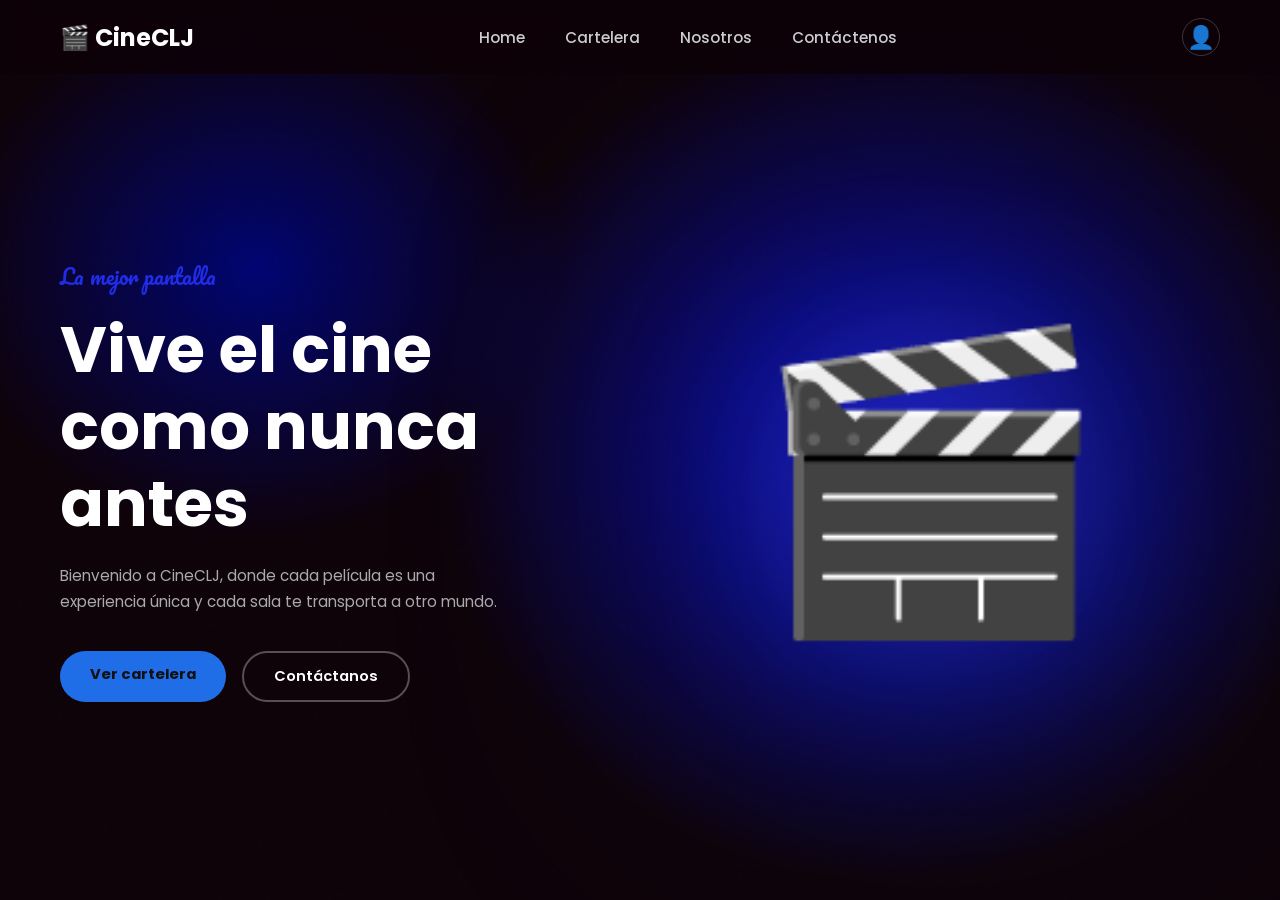
==== index.html @ 0bc53e52 "ajajaj" ====
<!DOCTYPE html>
<html lang="es">
<head>
  <meta charset="UTF-8" />
  <meta name="viewport" content="width=device-width, initial-scale=1.0" />
  <title>CineCLJ</title>
  <link rel="stylesheet" href="./css/index.css" />
  <link href="https://fonts.googleapis.com/css2?family=Pacifico&family=Poppins:wght@300;400;600;700&display=swap" rel="stylesheet" />
</head>
<body>

  <!-- NAVBAR -->
  <nav id="home">
    <div class="logo">🎬 CineCLJ</div>
    <ul>
      <li><a href="./index.html">Home</a></li>
      <li><a href="./cartelera.html">Cartelera</a></li>
      <li><a href="./nosotros.html">Nosotros</a></li>
      <li><a href="#contactenos">Contáctenos</a></li>
    </ul>
    <div class="nav-icon">👤</div>
  </nav>

  <!-- HERO -->
  <section class="hero">
    <div class="hero-text">
      <p class="hero-tag">La mejor pantalla</p>
      <h1>Vive el cine<br>como nunca antes</h1>
      <p class="hero-sub">Bienvenido a CineCLJ, donde cada película es una experiencia única y cada sala te transporta a otro mundo.</p>
      <div class="hero-btns">
        <a href="./cartelera.html" class="btn-main">Ver cartelera</a>
        <a href="#contactenos" class="btn-sec">Contáctanos</a>
      </div>
    </div>
    <div class="hero-img">
      <div class="clapboard">🎬</div>
    </div>
  </section>

</body>
</html>
---- css/index.css ----
/* ===========================
   CINECLJ — Home Styles
   =========================== */

* { margin: 0; padding: 0; box-sizing: border-box; }

body {
  font-family: 'Poppins', sans-serif;
  background: #0d0208;
  color: #fff;
  overflow-x: hidden;
}

a { text-decoration: none; color: inherit; }

/* ===========================
   NAVBAR
   =========================== */
nav {
  position: fixed;
  top: 0; left: 0; right: 0;
  z-index: 100;
  display: flex;
  align-items: center;
  justify-content: space-between;
  padding: 18px 60px;
  background: rgba(13, 2, 8, 0.85);
  backdrop-filter: blur(10px);
}

.logo {
  font-family: 'Poppins', sans-serif;
  font-size: 1.5rem;
  font-weight: 700;
  color: #fff;
}

nav ul {
  list-style: none;
  display: flex;
  gap: 40px;
}

nav ul a {
  font-size: 0.95rem;
  font-weight: 500;
  color: #ccc;
  transition: color 0.2s;
}

nav ul a:hover { color: #2027e8; }

.nav-icon {
  font-size: 1.4rem;
  cursor: pointer;
  color: #ccc;
  width: 38px;
  height: 38px;
  border: 1.5px solid rgba(255,255,255,0.2);
  border-radius: 50%;
  display: flex;
  align-items: center;
  justify-content: center;
}

/* ===========================
   HERO
   =========================== */
.hero {
  min-height: 100vh;
  display: flex;
  align-items: center;
  justify-content: space-between;
  padding: 120px 60px 60px;
  background:
    radial-gradient(ellipse 60% 80% at 70% 50%, #0707b5 0%, transparent 60%),
    radial-gradient(ellipse 40% 50% at 20% 30%, #000471 0%, transparent 60%),
    #0d0208;
  position: relative;
  overflow: hidden;
}

/* Grain texture overlay */
.hero::before {
  content: '';
  position: absolute;
  inset: 0;
  background-image: url("data:image/svg+xml,%3Csvg viewBox='0 0 200 200' xmlns='http://www.w3.org/2000/svg'%3E%3Cfilter id='n'%3E%3CfeTurbulence type='fractalNoise' baseFrequency='0.9' numOctaves='4' stitchTiles='stitch'/%3E%3C/filter%3E%3Crect width='100%25' height='100%25' filter='url(%23n)' opacity='0.04'/%3E%3C/svg%3E");
  pointer-events: none;
  opacity: 0.3;
}

.hero-text {
  max-width: 580px;
  z-index: 2;
  animation: fadeUp 0.9s ease-out forwards;
}

@keyframes fadeUp {
  from { opacity: 0; transform: translateY(28px); }
  to   { opacity: 1; transform: translateY(0); }
}

.hero-tag {
  font-family: 'Pacifico', cursive;
  font-size: 1.3rem;
  color: #202de8;
  margin-bottom: 18px;
}

.hero-text h1 {
  font-size: clamp(2.8rem, 5vw, 4rem);
  font-weight: 700;
  line-height: 1.2;
  color: #fff;
  margin-bottom: 20px;
}

.hero-sub {
  font-size: 0.95rem;
  color: #aaa;
  line-height: 1.7;
  margin-bottom: 36px;
  max-width: 460px;
}

.hero-btns {
  display: flex;
  gap: 16px;
  flex-wrap: wrap;
}

.btn-main {
  background: #206de8;
  color: #111;
  padding: 13px 30px;
  border-radius: 30px;
  font-weight: 700;
  font-size: 0.92rem;
  transition: background 0.2s, transform 0.15s;
}

.btn-main:hover {
  background: #4049f5;
  transform: translateY(-2px);
}

.btn-sec {
  background: transparent;
  color: #fff;
  padding: 13px 30px;
  border-radius: 30px;
  font-weight: 600;
  font-size: 0.92rem;
  border: 2px solid rgba(255,255,255,0.3);
  transition: border-color 0.2s, color 0.2s;
}

.btn-sec:hover {
  border-color: #202de8;
  color: #202de8;
}

/* ===========================
   HERO IMAGE / VISUAL
   =========================== */
.hero-img {
  flex: 1;
  display: flex;
  align-items: center;
  justify-content: center;
  position: relative;
  z-index: 2;
  animation: fadeIn 1.2s ease-out forwards;
}

@keyframes fadeIn {
  from { opacity: 0; transform: scale(0.92); }
  to   { opacity: 1; transform: scale(1); }
}

.clapboard {
  font-size: 18rem;
  filter: drop-shadow(0 0 80px rgba(32, 45, 232, 0.4))
          drop-shadow(0 0 160px rgba(0, 99, 180, 0.3));
  user-select: none;
}

/* Glow ring behind emoji */
.hero-img::before {
  content: '';
  position: absolute;
  width: 420px;
  height: 420px;
  border-radius: 50%;
  background: radial-gradient(circle, rgba(232,160,32,0.12) 0%, transparent 70%);
  animation: pulse 4s ease-in-out infinite;
}

@keyframes pulse {
  0%, 100% { transform: scale(1); opacity: 0.8; }
  50%       { transform: scale(1.1); opacity: 1; }
}

/* ===========================
   RESPONSIVE
   =========================== */
@media (max-width: 768px) {
  nav { padding: 16px 24px; }
  nav ul { display: none; }

  .hero {
    flex-direction: column;
    padding: 120px 24px 60px;
    text-align: center;
  }

  .hero-sub { margin: 0 auto 32px; }
  .hero-btns { justify-content: center; }
  .clapboard { font-size: 10rem; }
  .hero-img { margin-top: 40px; }
}
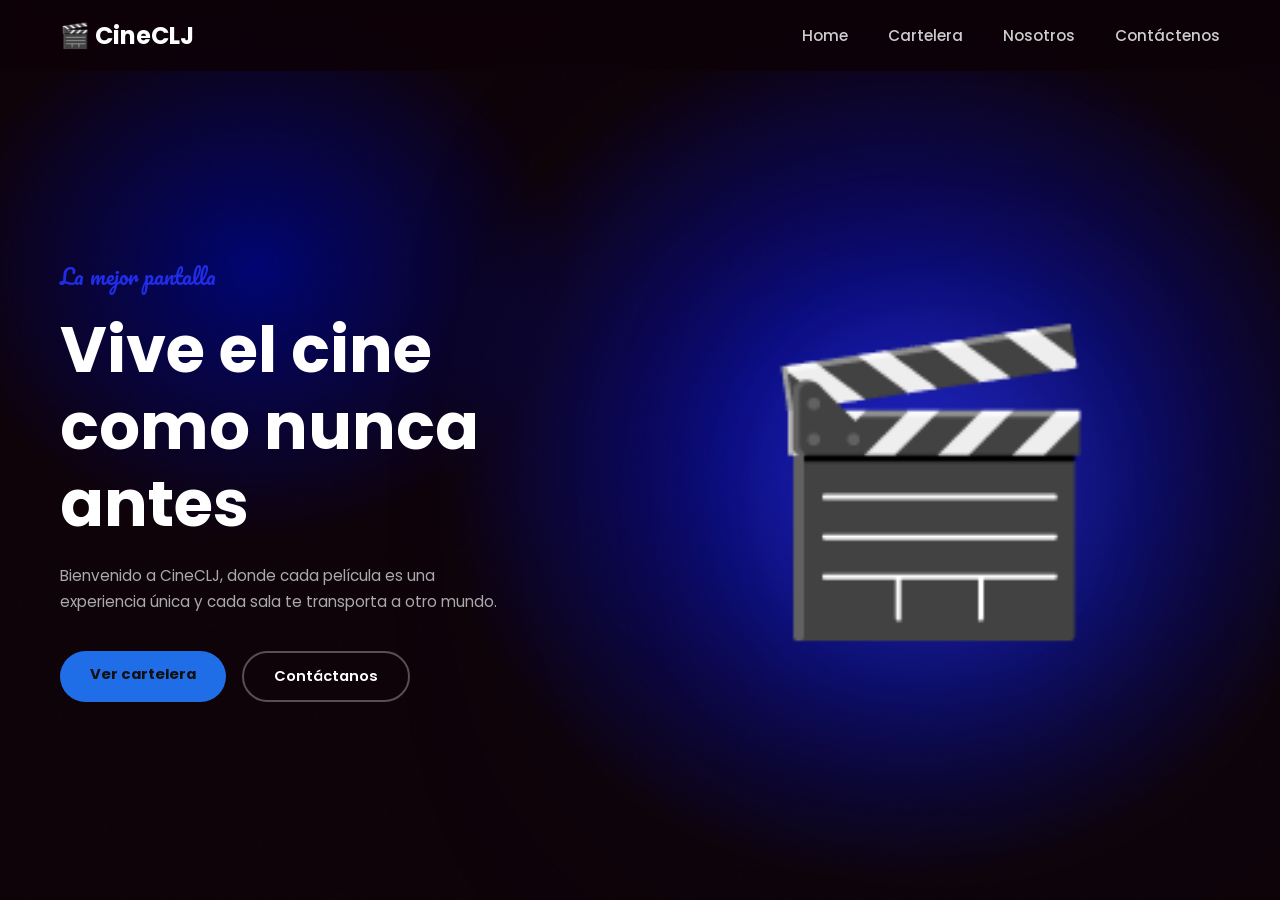
==== commit dca30992: "todo julian" ====
--- a/index.html
+++ b/index.html
@@ -15,10 +15,9 @@
     <ul>
       <li><a href="./index.html">Home</a></li>
       <li><a href="./cartelera.html">Cartelera</a></li>
-      <li><a href="./nosotros.html">Nosotros</a></li>
+      <li><a href="#nosotros">Nosotros</a></li>
       <li><a href="#contactenos">Contáctenos</a></li>
     </ul>
-    <div class="nav-icon">👤</div>
   </nav>
 
   <!-- HERO -->
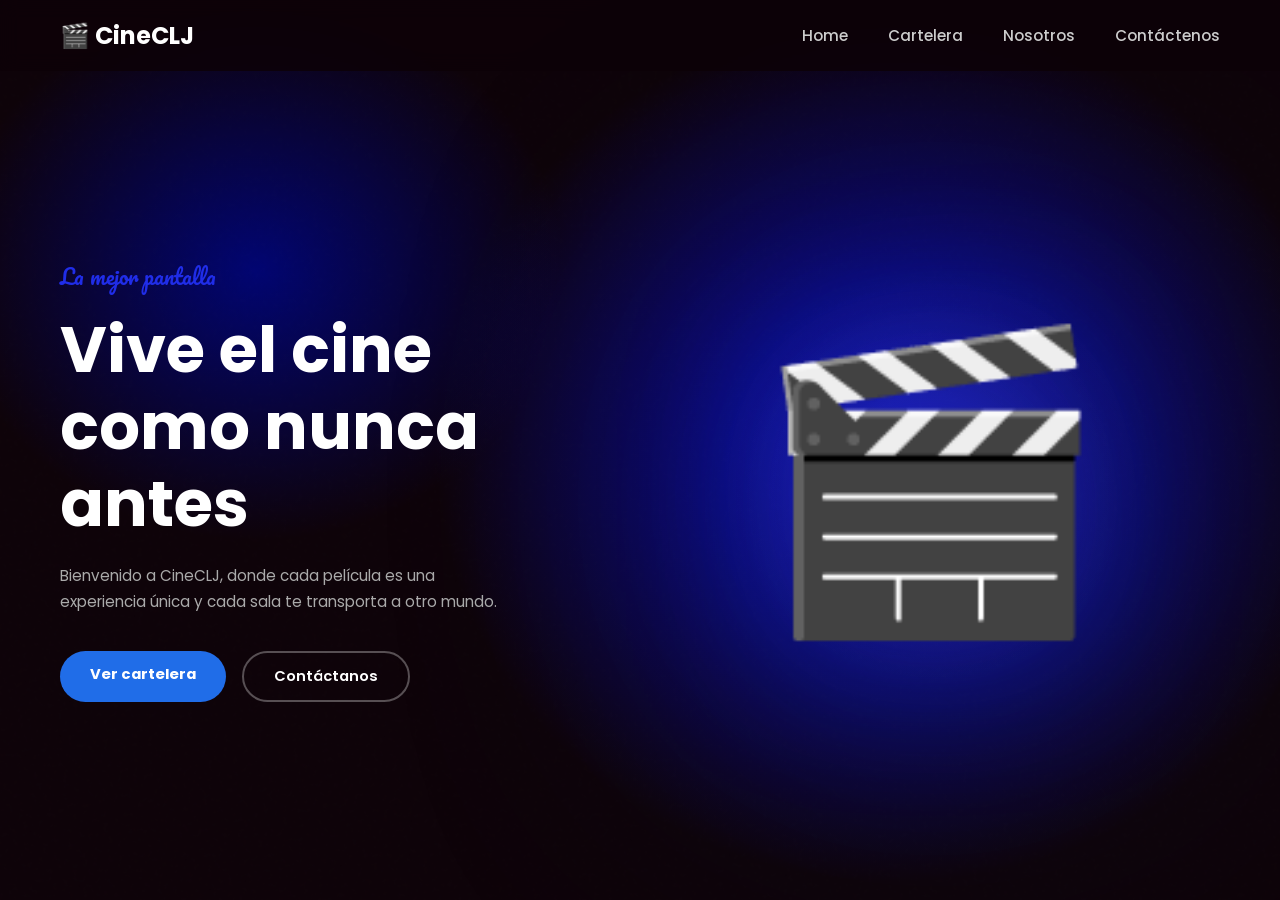
==== commit 73c16e8e: "guaradar responsitive" ====
--- a/index.html
+++ b/index.html
@@ -12,13 +12,32 @@
   <!-- NAVBAR -->
   <nav id="home">
     <div class="logo">🎬 CineCLJ</div>
+
+    <!-- Menú desktop -->
     <ul>
       <li><a href="./index.html">Home</a></li>
       <li><a href="./cartelera.html">Cartelera</a></li>
-      <li><a href="#nosotros">Nosotros</a></li>
-      <li><a href="#contactenos">Contáctenos</a></li>
+      <li><a href="./nosotros.html">Nosotros</a></li>
+      <li><a href="./contactos.html">Contáctenos</a></li>
     </ul>
+
+    <!-- Botón hamburguesa -->
+    <button class="hamburger" id="hamburger" aria-label="Abrir menú" aria-expanded="false">
+      <span></span>
+      <span></span>
+      <span></span>
+    </button>
   </nav>
+
+  <!-- DRAWER MÓVIL -->
+  <div class="nav-drawer" id="navDrawer" aria-hidden="true">
+    <ul>
+      <li><a href="./index.html">Home</a></li>
+      <li><a href="./cartelera.html">Cartelera</a></li>
+      <li><a href="./nosotros.html">Nosotros</a></li>
+      <li><a href="./contactos.html">Contáctenos</a></li>
+    </ul>
+  </div>
 
   <!-- HERO -->
   <section class="hero">
@@ -28,7 +47,7 @@
       <p class="hero-sub">Bienvenido a CineCLJ, donde cada película es una experiencia única y cada sala te transporta a otro mundo.</p>
       <div class="hero-btns">
         <a href="./cartelera.html" class="btn-main">Ver cartelera</a>
-        <a href="#contactenos" class="btn-sec">Contáctanos</a>
+        <a href="./contactos.html" class="btn-sec">Contáctanos</a>
       </div>
     </div>
     <div class="hero-img">
@@ -36,5 +55,41 @@
     </div>
   </section>
 
+  <script>
+    const btn    = document.getElementById('hamburger');
+    const drawer = document.getElementById('navDrawer');
+    const links  = drawer.querySelectorAll('a');
+
+    function openMenu() {
+      btn.classList.add('open');
+      drawer.classList.add('open');
+      btn.setAttribute('aria-expanded', 'true');
+      drawer.setAttribute('aria-hidden', 'false');
+      document.body.style.overflow = 'hidden';
+    }
+
+    function closeMenu() {
+      btn.classList.remove('open');
+      drawer.classList.remove('open');
+      btn.setAttribute('aria-expanded', 'false');
+      drawer.setAttribute('aria-hidden', 'true');
+      document.body.style.overflow = '';
+    }
+
+    btn.addEventListener('click', () => {
+      drawer.classList.contains('open') ? closeMenu() : openMenu();
+    });
+
+    links.forEach(link => link.addEventListener('click', closeMenu));
+
+    document.addEventListener('keydown', e => {
+      if (e.key === 'Escape') closeMenu();
+    });
+
+    drawer.addEventListener('click', e => {
+      if (e.target === drawer) closeMenu();
+    });
+  </script>
+
 </body>
-</html>+</html> 
--- a/css/index.css
+++ b/css/index.css
@@ -19,13 +19,15 @@
 nav {
   position: fixed;
   top: 0; left: 0; right: 0;
-  z-index: 100;
+  z-index: 200;
   display: flex;
   align-items: center;
   justify-content: space-between;
   padding: 18px 60px;
   background: rgba(13, 2, 8, 0.85);
   backdrop-filter: blur(10px);
+  -webkit-backdrop-filter: blur(10px);
+  transition: padding 0.3s ease;
 }
 
 .logo {
@@ -33,6 +35,8 @@
   font-size: 1.5rem;
   font-weight: 700;
   color: #fff;
+  white-space: nowrap;
+  z-index: 201;
 }
 
 nav ul {
@@ -50,17 +54,103 @@
 
 nav ul a:hover { color: #2027e8; }
 
-.nav-icon {
-  font-size: 1.4rem;
+/* ===========================
+   HAMBURGER — UN SOLO BLOQUE
+   =========================== */
+.hamburger {
+  display: none;           /* oculto en desktop */
+  flex-direction: column;
+  justify-content: center;
+  align-items: center;
+  gap: 5px;
+  width: 40px;
+  height: 40px;
   cursor: pointer;
+  z-index: 201;            /* encima del drawer */
+  background: none;
+  border: none;
+  padding: 0;
+}
+
+.hamburger span {
+  display: block;
+  width: 25px;
+  height: 2px;
+  background: #ccc;
+  border-radius: 2px;
+  transition: transform 0.35s cubic-bezier(0.4, 0, 0.2, 1),
+              opacity   0.35s cubic-bezier(0.4, 0, 0.2, 1),
+              background 0.2s;
+  transform-origin: center;
+}
+
+/* Estado abierto → X */
+.hamburger.open span:nth-child(1) { transform: translateY(7px) rotate(45deg);  background: #fff; }
+.hamburger.open span:nth-child(2) { opacity: 0; transform: scaleX(0); }
+.hamburger.open span:nth-child(3) { transform: translateY(-7px) rotate(-45deg); background: #fff; }
+
+/* ===========================
+   MOBILE MENU DRAWER
+   =========================== */
+.nav-drawer {
+  position: fixed;
+  top: 0; right: 0;
+  width: 100%;
+  height: 100vh;
+  background: rgba(13, 2, 8, 0.97);
+  backdrop-filter: blur(20px);
+  -webkit-backdrop-filter: blur(20px);
+  z-index: 199;            /* debajo del nav/hamburger */
+  display: flex;           /* siempre flex — la visibilidad la manejan opacity + pointer-events */
+  flex-direction: column;
+  align-items: center;
+  justify-content: center;
+  opacity: 0;
+  transform: translateX(100%);
+  pointer-events: none;
+  transition: opacity 0.35s ease,
+              transform 0.35s cubic-bezier(0.4, 0, 0.2, 1);
+}
+
+/* Clase que JS añade para abrir */
+.nav-drawer.open {
+  opacity: 1;
+  transform: translateX(0);
+  pointer-events: all;
+}
+
+.nav-drawer ul {
+  list-style: none;
+  display: flex;
+  flex-direction: column;
+  align-items: center;
+  width: 100%;
+}
+
+.nav-drawer ul li {
+  width: 100%;
+  text-align: center;
+  border-bottom: 1px solid rgba(255,255,255,0.06);
+}
+
+.nav-drawer ul li:first-child {
+  border-top: 1px solid rgba(255,255,255,0.06);
+}
+
+.nav-drawer ul a {
+  display: block;
+  padding: 22px 40px;
+  font-size: 1.15rem;
+  font-weight: 600;
   color: #ccc;
-  width: 38px;
-  height: 38px;
-  border: 1.5px solid rgba(255,255,255,0.2);
-  border-radius: 50%;
-  display: flex;
-  align-items: center;
-  justify-content: center;
+  letter-spacing: 0.02em;
+  transition: color 0.2s, background 0.2s;
+}
+
+.nav-drawer ul a:hover,
+.nav-drawer ul a:active {
+  color: #fff;
+  background: rgba(32, 39, 232, 0.15);
 }
 
 /* ===========================
@@ -80,7 +170,6 @@
   overflow: hidden;
 }
 
-/* Grain texture overlay */
 .hero::before {
   content: '';
   position: absolute;
@@ -132,7 +221,7 @@
 
 .btn-main {
   background: #206de8;
-  color: #111;
+  color: #fff;
   padding: 13px 30px;
   border-radius: 30px;
   font-weight: 700;
@@ -186,7 +275,6 @@
   user-select: none;
 }
 
-/* Glow ring behind emoji */
 .hero-img::before {
   content: '';
   position: absolute;
@@ -198,25 +286,79 @@
 }
 
 @keyframes pulse {
-  0%, 100% { transform: scale(1); opacity: 0.8; }
-  50%       { transform: scale(1.1); opacity: 1; }
-}
-
-/* ===========================
-   RESPONSIVE
-   =========================== */
-@media (max-width: 768px) {
-  nav { padding: 16px 24px; }
-  nav ul { display: none; }
+  0%, 100% { transform: scale(1);   opacity: 0.8; }
+  50%       { transform: scale(1.1); opacity: 1;   }
+}
+
+/* ===========================
+   RESPONSIVE — TABLET (≤ 900px)
+   =========================== */
+@media (max-width: 900px) {
+  nav {
+    padding: 16px 32px;
+  }
+
+  /* Oculta el menú desktop */
+  nav > ul {
+    display: none;
+  }
+
+  /* Muestra el botón hamburguesa */
+  .hamburger {
+    display: flex;
+  }
 
   .hero {
     flex-direction: column;
-    padding: 120px 24px 60px;
     text-align: center;
-  }
-
-  .hero-sub { margin: 0 auto 32px; }
-  .hero-btns { justify-content: center; }
-  .clapboard { font-size: 10rem; }
-  .hero-img { margin-top: 40px; }
+    gap: 40px;
+    padding: 110px 40px 60px;
+  }
+
+  .hero-text  { max-width: 100%; }
+  .hero-sub   { max-width: 100%; }
+
+  .hero-btns  { justify-content: center; }
+
+  .hero-img::before { width: 300px; height: 300px; }
+
+  .clapboard { font-size: 12rem; }
+}
+
+/* ===========================
+   RESPONSIVE — MOBILE (≤ 600px)
+   =========================== */
+@media (max-width: 600px) {
+  nav { padding: 14px 22px; }
+
+  .hero {
+    padding: 100px 5% 50px;
+    gap: 30px;
+  }
+
+  .hero-text h1 { font-size: clamp(1rem, 8vw, 2.6rem); }
+  .hero-tag     { font-size: 1.1rem; }
+  .hero-sub     { font-size: 0.9rem; }
+
+  .hero-btns {
+    flex-direction: column;
+    align-items: center;
+    gap: 12px;
+  }
+
+  .btn-main,
+  .btn-sec {
+    width: 100%;
+    max-width: 280px;
+    text-align: center;
+  }
+
+  .clapboard { font-size: 7rem; }
+
+  .hero-img::before { width: 200px; height: 200px; }
+}
+
+@media (max-width: 380px) {
+  .hero-text h1 { font-size: 1.8rem; }
+  .clapboard    { font-size: 5.5rem; }
 }
